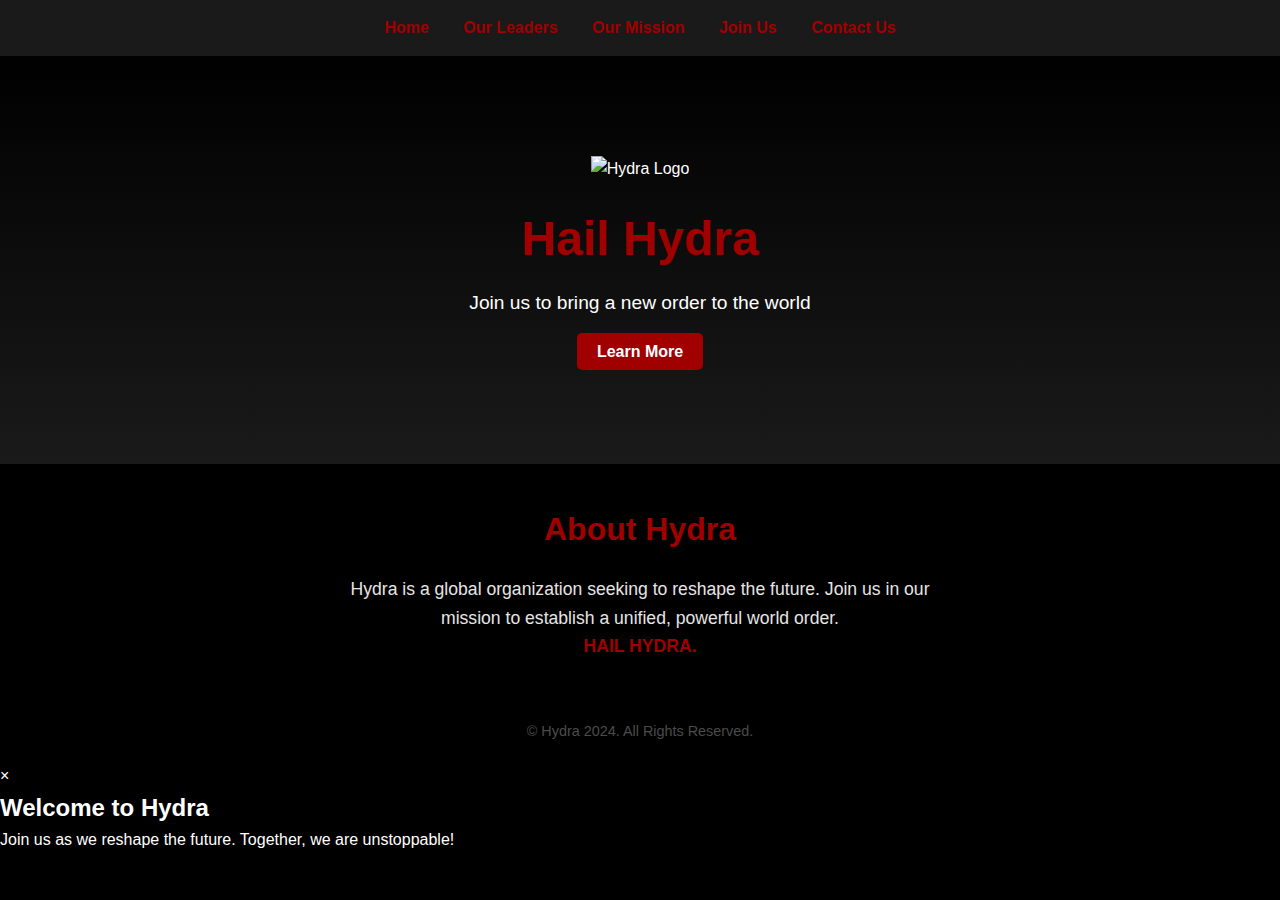
==== index.html @ 4b407877 "First commit" ====
<!DOCTYPE html>
<html lang="en">
<head>
  <meta charset="UTF-8">
  <meta name="viewport" content="width=device-width, initial-scale=1.0">
  <title>Hail Hydra</title>
  <link rel="stylesheet" href="style.css">
</head>
<body>
  <!-- Navbar -->
  <nav class="navbar">
    <ul>
      <li><a href="index.html">Home</a></li>
      <li><a href="leaders.html">Our Leaders</a></li>
      <li><a href="mission.html">Our Mission</a></li>
      <li><a href="join.html">Join Us</a></li>
      <li><a href="contact.html">Contact Us</a></li>
    </ul>
  </nav>

  <!-- Hero Section -->
  <section class="hero">
    <img src="hydra-logo.png" alt="Hydra Logo" class="logo">
    <h1>Hail Hydra</h1>
    <p>Join us to bring a new order to the world</p>
    <a href="mission.html" class="cta-button">Learn More</a>
  </section>

  <!-- About Hydra Section -->
  <section class="about">
    <h2>About Hydra</h2>
    <p>Hydra is a global organization seeking to reshape the future. Join us in our mission to establish a unified, powerful world order.</p>
    <p><span class="hail">Hail Hydra.</span></p>
  </section>

  <!-- Footer -->
  <footer>
    <p>© Hydra 2024. All Rights Reserved.</p>
  </footer>
</body>
<script src="script.js"></script>
</html>
---- style.css ----
/* Reset */
* {
  margin: 0;
  padding: 0;
  box-sizing: border-box;
}

/* Body */
body {
  font-family: 'Roboto', sans-serif;
  background-color: #000;
  color: #fff;
  line-height: 1.6;
}

/* Navbar */
.navbar {
  display: flex;
  justify-content: center;
  background-color: #1a1a1a;
  padding: 15px 0;
}
.navbar ul {
  list-style: none;
}
.navbar li {
  display: inline;
  margin: 0 15px;
}
.navbar a {
  text-decoration: none;
  color: #A00000;
  font-weight: bold;
}
.navbar a:hover {
  color: #fff;
}

/* Hero Section */
.hero {
  text-align: center;
  padding: 100px 20px;
  background: linear-gradient(to bottom, #000000, #1a1a1a);
  animation: fadeIn 2s ease-in-out;
}
.hero .logo {
  width: 150px;
  margin-bottom: 20px;
  animation: logoBounce 2s infinite;
}
.hero h1 {
  font-size: 3rem;
  color: #A00000;
  animation: textFade 3s ease-in-out;
}
.hero p {
  font-size: 1.2rem;
  margin: 10px 0 20px;
  animation: textFade 3s ease-in-out;
}
.cta-button {
  text-decoration: none;
  background-color: #A00000;
  color: #fff;
  padding: 10px 20px;
  font-weight: bold;
  transition: transform 0.3s, box-shadow 0.3s;
  border-radius: 5px;
}
.cta-button:hover {
  background-color: #4B4B4B;
  transform: scale(1.1);
  box-shadow: 0px 5px 15px rgba(0, 0, 0, 0.4);
}

/* About Hydra Section */
.about {
  padding: 40px 20px;
  text-align: center;
  background: url('hydra-background.jpg') no-repeat center center / cover;
  color: #E5E5E5;
  position: relative;
}
.about::before {
  content: '';
  position: absolute;
  top: 0;
  left: 0;
  width: 100%;
  height: 100%;
  background-color: rgba(0, 0, 0, 0.7);
  z-index: 0;
}
.about h2 {
  font-size: 2rem;
  color: #A00000;
  margin-bottom: 20px;
  z-index: 1;
  position: relative;
}
.about p {
  max-width: 600px;
  margin: 0 auto;
  font-size: 1.1rem;
  z-index: 1;
  position: relative;
}
.about .hail {
  color: #A00000;
  font-weight: bold;
  text-transform: uppercase;
}

/* Footer */
footer {
  text-align: center;
  padding: 20px;
  background-color: #000;
  color: #4B4B4B;
  font-size: 0.9rem;
}

/* Animations */
@keyframes fadeIn {
  from {
    opacity: 0;
  }
  to {
    opacity: 1;
  }
}
@keyframes logoBounce {
  0%, 100% {
    transform: translateY(0);
  }
  50% {
    transform: translateY(-10px);
  }
}
@keyframes textFade {
  from {
    opacity: 0;
    transform: translateY(20px);
  }
  to {
    opacity: 1;
    transform: translateY(0);
  }
}

/* Contact Section */
.contact {
  padding: 60px 20px;
  text-align: center;
  background-color: #1a1a1a;
  color: #fff;
}
.contact h1 {
  font-size: 2.5rem;
  color: #A00000;
  margin-bottom: 10px;
}
.contact p {
  font-size: 1.1rem;
  margin-bottom: 30px;
  color: #ccc;
}

form {
  max-width: 600px;
  margin: 0 auto;
  background-color: #111;
  padding: 20px;
  border-radius: 8px;
  box-shadow: 0 5px 15px rgba(0, 0, 0, 0.3);
}

label {
  display: block;
  margin-top: 15px;
  font-weight: bold;
  color: #A00000;
}

input[type="text"],
input[type="email"],
textarea {
  width: 100%;
  padding: 10px;
  margin-top: 5px;
  margin-bottom: 15px;
  border: 1px solid #333;
  border-radius: 5px;
  background-color: #222;
  color: #fff;
  font-size: 1rem;
}

input::placeholder,
textarea::placeholder {
  color: #666;
}

.submit-button {
  background-color: #A00000;
  color: #fff;
  padding: 10px 20px;
  border: none;
  border-radius: 5px;
  font-size: 1.1rem;
  font-weight: bold;
  cursor: pointer;
  transition: background-color 0.3s, transform 0.3s;
}

.submit-button:hover {
  background-color: #4B4B4B;
  transform: scale(1.05);
}

/* Responsive Design for Contact Form */
@media (max-width: 768px) {
  .contact h1 {
    font-size: 2rem;
  }
  .contact p {
    font-size: 1rem;
  }
}

/* Leaders Section */
.leaders {
  padding: 60px 20px;
  text-align: center;
  background-color: #1a1a1a;
  color: #fff;
}
.leaders h1 {
  font-size: 2.5rem;
  color: #A00000;
  margin-bottom: 10px;
}
.leaders p {
  font-size: 1.1rem;
  margin-bottom: 30px;
  color: #ccc;
}

.leader-grid {
  display: grid;
  grid-template-columns: repeat(auto-fit, minmax(250px, 1fr));
  gap: 20px;
  padding: 20px;
}

.leader-card {
  position: relative;
  overflow: hidden;
  border-radius: 8px;
  background-color: #111;
  box-shadow: 0 4px 8px rgba(0, 0, 0, 0.3);
  transition: transform 0.3s;
}
.leader-card:hover {
  transform: scale(1.05);
}

.leader-image {
  width: 100%;
  border-radius: 8px 8px 0 0;
}

.leader-card h2 {
  font-size: 1.5rem;
  color: #A00000;
  margin: 10px 0;
}
.leader-card p {
  color: #ccc;
  margin-bottom: 15px;
}

.leader-overlay {
  position: absolute;
  top: 0;
  left: 0;
  width: 100%;
  height: 100%;
  background-color: rgba(0, 0, 0, 0.8);
  color: #fff;
  opacity: 0;
  transition: opacity 0.3s ease-in-out;
  display: flex;
  align-items: center;
  justify-content: center;
  padding: 15px;
  text-align: center;
}

.leader-card:hover .leader-overlay {
  opacity: 1;
}

/* Responsive Design */
@media (max-width: 768px) {
  .leaders h1 {
    font-size: 2rem;
  }
  .leader-grid {
    grid-template-columns: 1fr;
  }
}

/* Mission Section */
.mission {
  padding: 60px 20px;
  text-align: center;
  background: linear-gradient(to bottom, #1a1a1a, #000);
  color: #fff;
}
.mission h1 {
  font-size: 2.5rem;
  color: #A00000;
  margin-bottom: 10px;
}
.mission p {
  font-size: 1.2rem;
  color: #ccc;
  margin-bottom: 30px;
}

.mission-statement, .objectives, .values {
  background-color: #111;
  border-radius: 8px;
  padding: 20px;
  margin: 20px auto;
  max-width: 800px;
  box-shadow: 0 4px 8px rgba(0, 0, 0, 0.3);
}

.mission-statement h2, .objectives h2, .values h2 {
  color: #A00000;
  font-size: 1.8rem;
  margin-bottom: 10px;
}

.mission-statement p, .objectives ul, .values ul {
  color: #E5E5E5;
  line-height: 1.6;
}

.objectives ul, .values ul {
  list-style: none;
  padding: 0;
  margin: 10px 0;
}

.objectives li, .values li {
  margin-bottom: 15px;
  padding-left: 15px;
  position: relative;
}

.objectives li::before, .values li::before {
  content: "•";
  color: #A00000;
  font-weight: bold;
  font-size: 1.2rem;
  position: absolute;
  left: 0;
  top: 0;
}

.hail {
  color: #A00000;
  font-weight: bold;
  text-transform: uppercase;
}

/* Responsive Design */
@media (max-width: 768px) {
  .mission h1 {
    font-size: 2rem;
  }
  .mission-statement h2, .objectives h2, .values h2 {
    font-size: 1.5rem;
  }
}

/* Join Section */
.join {
  padding: 60px 20px;
  text-align: center;
  background: linear-gradient(to bottom, #1a1a1a, #000);
  color: #fff;
}
.join h1 {
  font-size: 2.5rem;
  color: #A00000;
  margin-bottom: 10px;
}
.join p {
  font-size: 1.1rem;
  margin-bottom: 30px;
  color: #ccc;
}

.join-form-container {
  max-width: 600px;
  margin: 0 auto;
  background-color: #111;
  padding: 30px;
  border-radius: 8px;
  box-shadow: 0 5px 15px rgba(0, 0, 0, 0.3);
}

label {
  display: block;
  margin-top: 15px;
  font-weight: bold;
  color: #A00000;
}

input[type="text"],
input[type="email"],
textarea {
  width: 100%;
  padding: 10px;
  margin-top: 5px;
  margin-bottom: 15px;
  border: 1px solid #333;
  border-radius: 5px;
  background-color: #222;
  color: #fff;
  font-size: 1rem;
}

textarea::placeholder {
  color: #666;
}

.submit-button {
  background-color: #A00000;
  color: #fff;
  padding: 10px 20px;
  border: none;
  border-radius: 5px;
  font-size: 1.1rem;
  font-weight: bold;
  cursor: pointer;
  transition: background-color 0.3s, transform 0.3s;
}

.submit-button:hover {
  background-color: #4B4B4B;
  transform: scale(1.05);
}

/* Responsive Design for Join Form */
@media (max-width: 768px) {
  .join h1 {
    font-size: 2rem;
  }
}
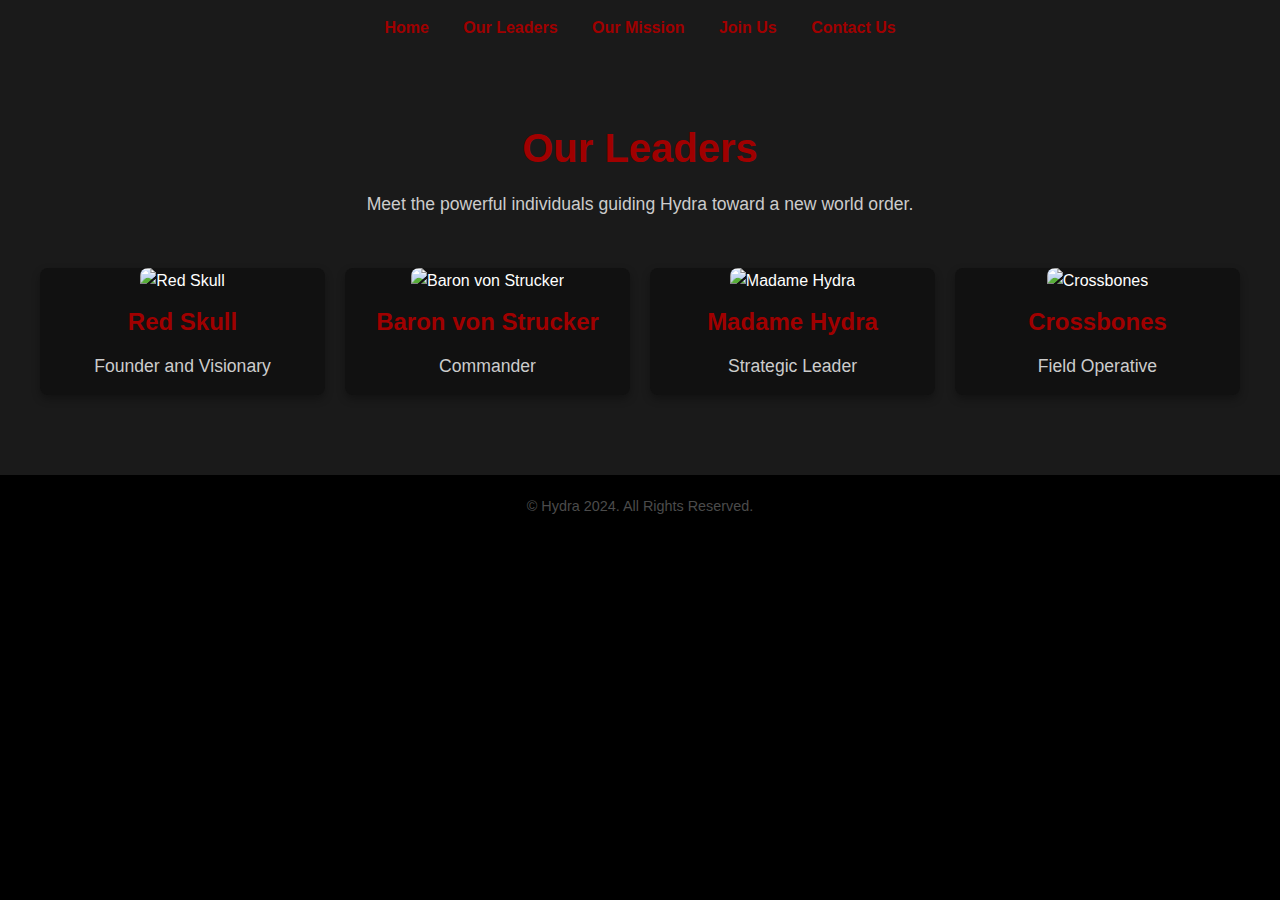
==== commit 24315b10: "Update index.html" ====
--- a/index.html
+++ b/index.html
@@ -3,7 +3,7 @@
 <head>
   <meta charset="UTF-8">
   <meta name="viewport" content="width=device-width, initial-scale=1.0">
-  <title>Hail Hydra</title>
+  <title>Our Leaders - Hydra</title>
   <link rel="stylesheet" href="style.css">
 </head>
 <body>
@@ -18,19 +18,52 @@
     </ul>
   </nav>
 
-  <!-- Hero Section -->
-  <section class="hero">
-    <img src="hydra-logo.png" alt="Hydra Logo" class="logo">
-    <h1>Hail Hydra</h1>
-    <p>Join us to bring a new order to the world</p>
-    <a href="mission.html" class="cta-button">Learn More</a>
-  </section>
+  <!-- Leaders Section -->
+  <section class="leaders">
+    <h1>Our Leaders</h1>
+    <p>Meet the powerful individuals guiding Hydra toward a new world order.</p>
 
-  <!-- About Hydra Section -->
-  <section class="about">
-    <h2>About Hydra</h2>
-    <p>Hydra is a global organization seeking to reshape the future. Join us in our mission to establish a unified, powerful world order.</p>
-    <p><span class="hail">Hail Hydra.</span></p>
+    <div class="leader-grid">
+      <!-- Leader 1 -->
+      <div class="leader-card">
+        <img src="assets/red-skull.jpg" alt="Red Skull" class="leader-image">
+        <h2>Red Skull</h2>
+        <p>Founder and Visionary</p>
+        <div class="leader-overlay">
+          <p>Red Skull is a notorious leader known for his ruthless ambition and vision for a unified world under Hydra’s rule.</p>
+        </div>
+      </div>
+
+      <!-- Leader 2 -->
+      <div class="leader-card">
+        <img src="assets/baron_strucker.jpg" alt="Baron von Strucker" class="leader-image">
+        <h2>Baron von Strucker</h2>
+        <p>Commander</p>
+        <div class="leader-overlay">
+          <p>Baron von Strucker is known for his military expertise and unwavering loyalty to Hydra’s cause.</p>
+        </div>
+      </div>
+
+      <!-- Leader 3 -->
+      <div class="leader-card">
+        <img src="assets/madame-hydra.jpg" alt="Madame Hydra" class="leader-image">
+        <h2>Madame Hydra</h2>
+        <p>Strategic Leader</p>
+        <div class="leader-overlay">
+          <p>Madame Hydra brings both intelligence and ruthlessness, guiding Hydra’s strategic missions globally.</p>
+        </div>
+      </div>
+
+      <!-- Leader 4 -->
+      <div class="leader-card">
+        <img src="assets/crossbones.jpg" alt="Crossbones" class="leader-image">
+        <h2>Crossbones</h2>
+        <p>Field Operative</p>
+        <div class="leader-overlay">
+          <p>Crossbones is a skilled operative known for his combat prowess and dedication to Hydra's missions.</p>
+        </div>
+      </div>
+    </div>
   </section>
 
   <!-- Footer -->
@@ -38,5 +71,4 @@
     <p>© Hydra 2024. All Rights Reserved.</p>
   </footer>
 </body>
-<script src="script.js"></script>
-</html>
+</html>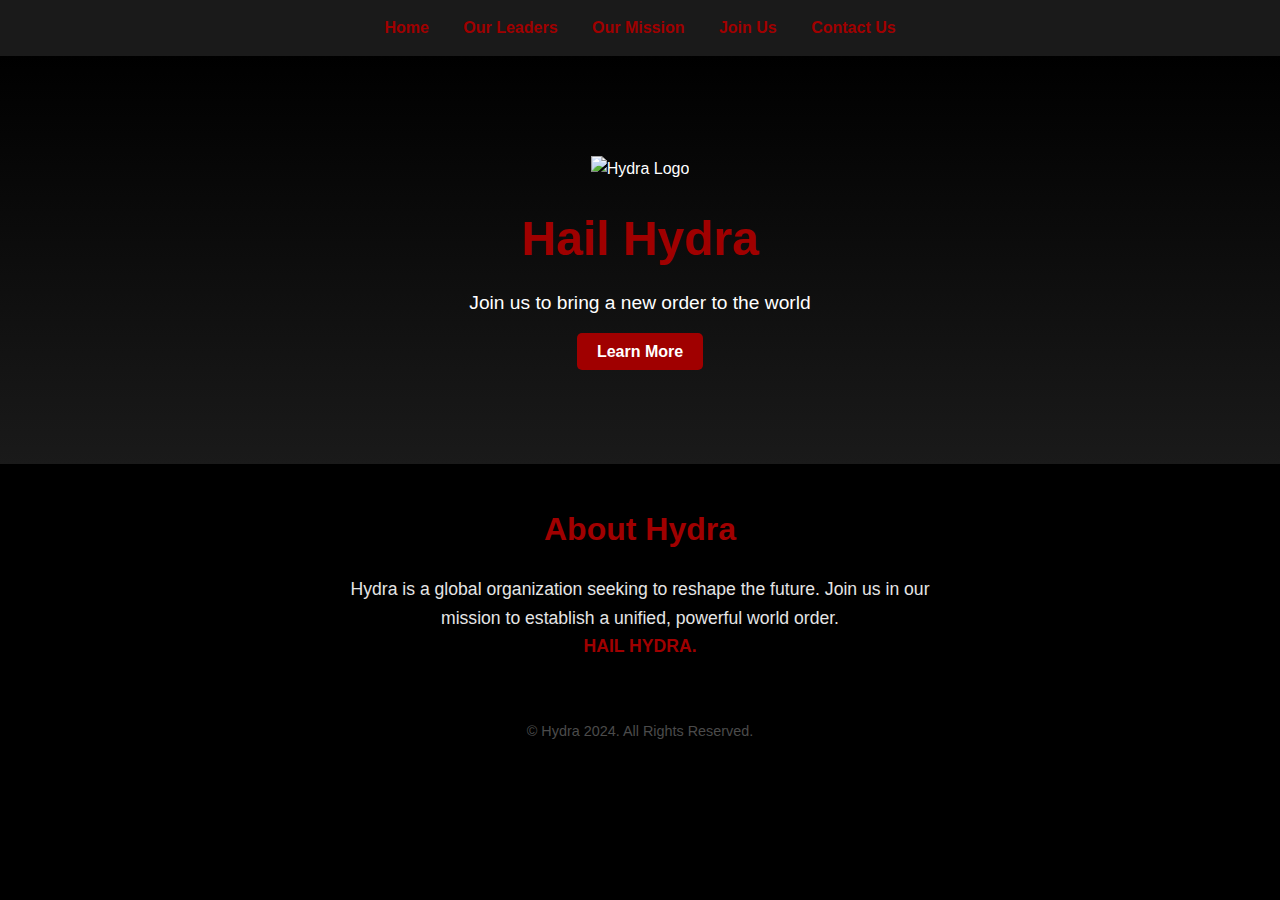
==== commit e28ee2b9: "Update index.html" ====
--- a/index.html
+++ b/index.html
@@ -3,7 +3,7 @@
 <head>
   <meta charset="UTF-8">
   <meta name="viewport" content="width=device-width, initial-scale=1.0">
-  <title>Our Leaders - Hydra</title>
+  <title>Hail Hydra</title>
   <link rel="stylesheet" href="style.css">
 </head>
 <body>
@@ -17,58 +17,22 @@
       <li><a href="contact.html">Contact Us</a></li>
     </ul>
   </nav>
-
-  <!-- Leaders Section -->
-  <section class="leaders">
-    <h1>Our Leaders</h1>
-    <p>Meet the powerful individuals guiding Hydra toward a new world order.</p>
-
-    <div class="leader-grid">
-      <!-- Leader 1 -->
-      <div class="leader-card">
-        <img src="assets/red-skull.jpg" alt="Red Skull" class="leader-image">
-        <h2>Red Skull</h2>
-        <p>Founder and Visionary</p>
-        <div class="leader-overlay">
-          <p>Red Skull is a notorious leader known for his ruthless ambition and vision for a unified world under Hydra’s rule.</p>
-        </div>
-      </div>
-
-      <!-- Leader 2 -->
-      <div class="leader-card">
-        <img src="assets/baron_strucker.jpg" alt="Baron von Strucker" class="leader-image">
-        <h2>Baron von Strucker</h2>
-        <p>Commander</p>
-        <div class="leader-overlay">
-          <p>Baron von Strucker is known for his military expertise and unwavering loyalty to Hydra’s cause.</p>
-        </div>
-      </div>
-
-      <!-- Leader 3 -->
-      <div class="leader-card">
-        <img src="assets/madame-hydra.jpg" alt="Madame Hydra" class="leader-image">
-        <h2>Madame Hydra</h2>
-        <p>Strategic Leader</p>
-        <div class="leader-overlay">
-          <p>Madame Hydra brings both intelligence and ruthlessness, guiding Hydra’s strategic missions globally.</p>
-        </div>
-      </div>
-
-      <!-- Leader 4 -->
-      <div class="leader-card">
-        <img src="assets/crossbones.jpg" alt="Crossbones" class="leader-image">
-        <h2>Crossbones</h2>
-        <p>Field Operative</p>
-        <div class="leader-overlay">
-          <p>Crossbones is a skilled operative known for his combat prowess and dedication to Hydra's missions.</p>
-        </div>
-      </div>
-    </div>
+  <!-- Hero Section -->
+  <section class="hero">
+    <img src="hydra-logo.png" alt="Hydra Logo" class="logo">
+    <h1>Hail Hydra</h1>
+    <p>Join us to bring a new order to the world</p>
+    <a href="mission.html" class="cta-button">Learn More</a>
   </section>
-
+  <!-- About Hydra Section -->
+  <section class="about">
+    <h2>About Hydra</h2>
+    <p>Hydra is a global organization seeking to reshape the future. Join us in our mission to establish a unified, powerful world order.</p>
+    <p><span class="hail">Hail Hydra.</span></p>
+  </section>
   <!-- Footer -->
   <footer>
     <p>© Hydra 2024. All Rights Reserved.</p>
   </footer>
 </body>
-</html>+</html>
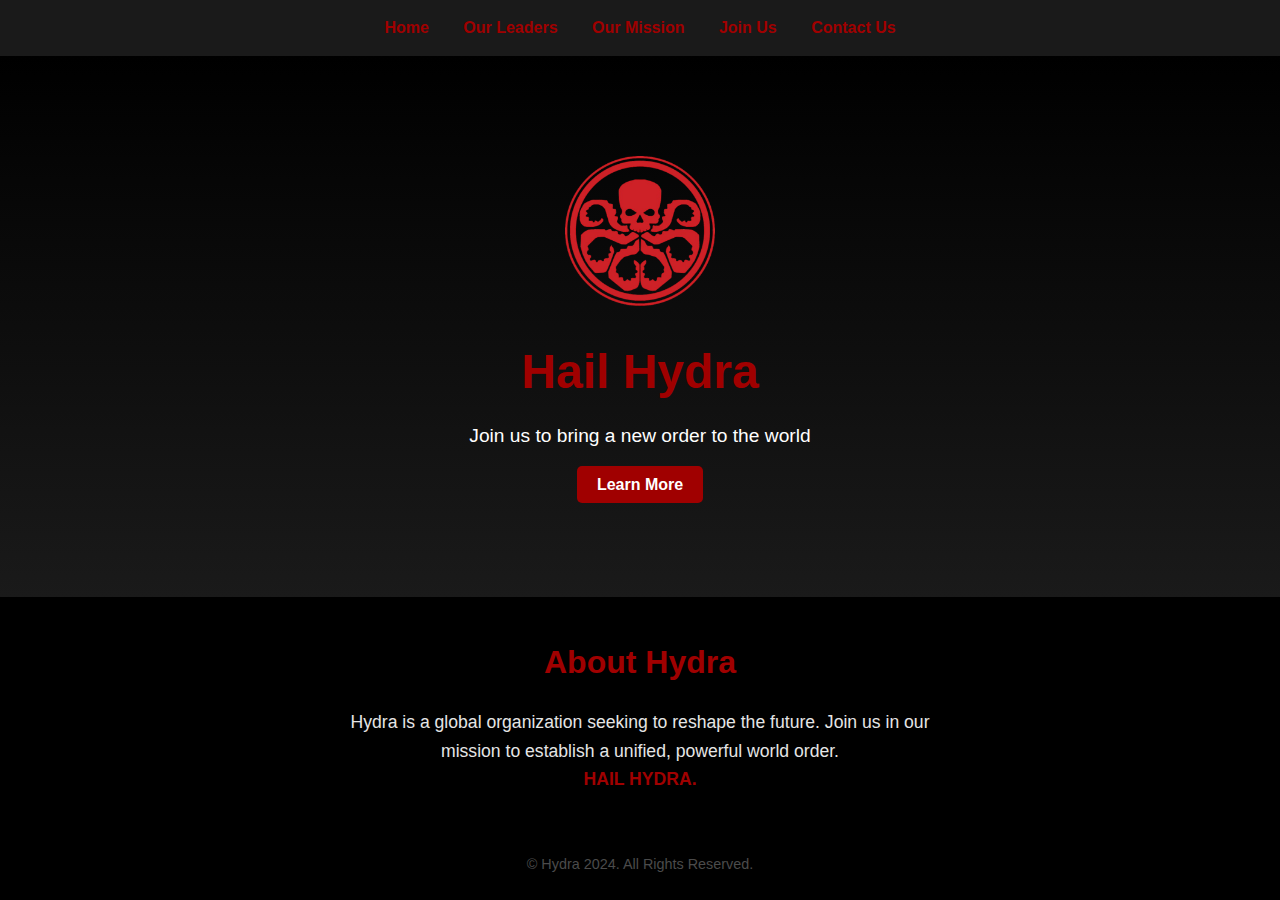
==== commit f223a19f: "Update index.html" ====
--- a/index.html
+++ b/index.html
@@ -19,7 +19,7 @@
   </nav>
   <!-- Hero Section -->
   <section class="hero">
-    <img src="hydra-logo.png" alt="Hydra Logo" class="logo">
+    <img src="assets/hydra-logo.png" alt="Hydra Logo" class="logo">
     <h1>Hail Hydra</h1>
     <p>Join us to bring a new order to the world</p>
     <a href="mission.html" class="cta-button">Learn More</a>
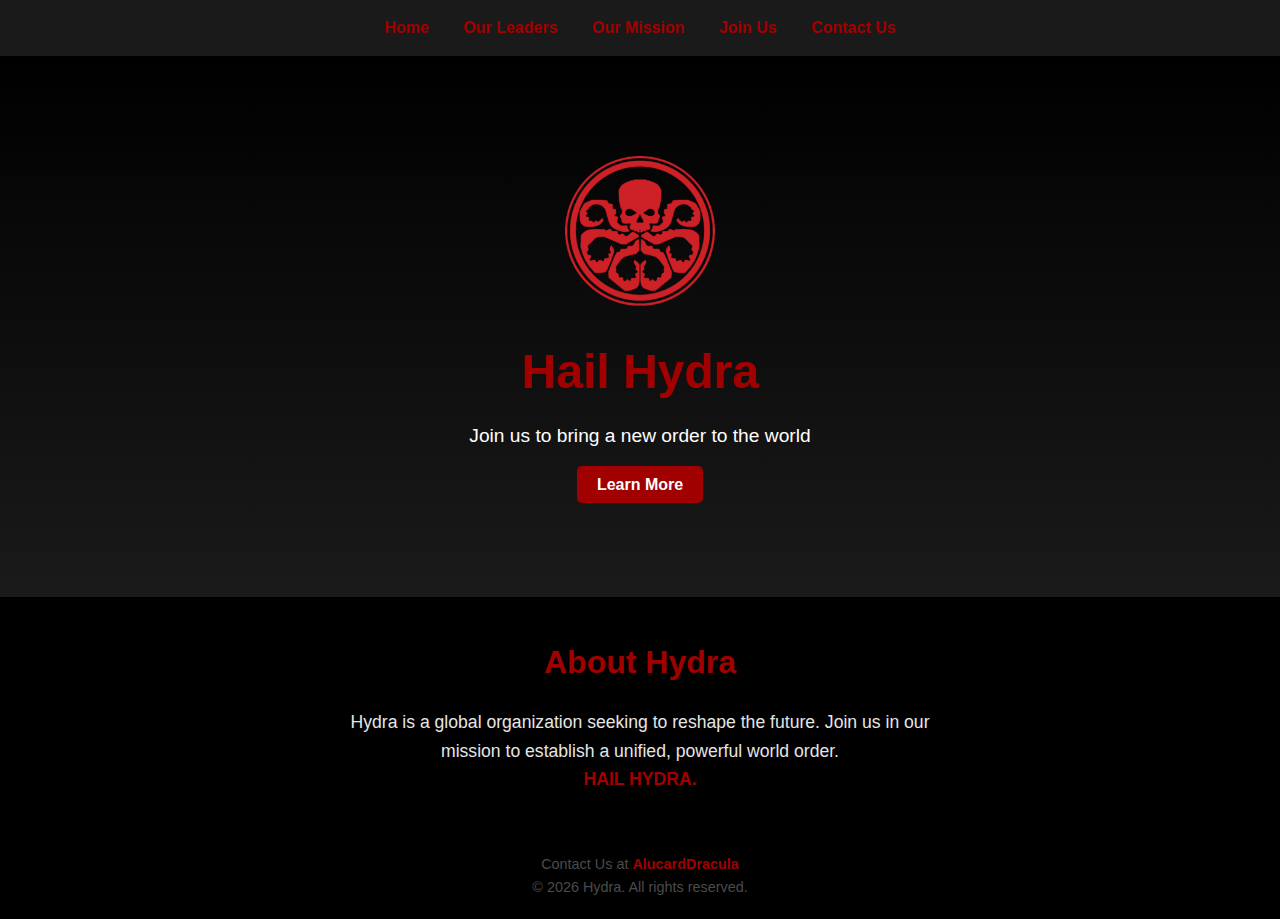
==== commit 93ec39bd: "updates" ====
--- a/index.html
+++ b/index.html
@@ -4,8 +4,10 @@
   <meta charset="UTF-8">
   <meta name="viewport" content="width=device-width, initial-scale=1.0">
   <title>Hail Hydra</title>
+  <link rel="icon" type="image/x-icon" href="assets/Hydra1.0.ico">
   <link rel="stylesheet" href="style.css">
 </head>
+
 <body>
   <!-- Navbar -->
   <nav class="navbar">
@@ -17,6 +19,7 @@
       <li><a href="contact.html">Contact Us</a></li>
     </ul>
   </nav>
+
   <!-- Hero Section -->
   <section class="hero">
     <img src="assets/hydra-logo.png" alt="Hydra Logo" class="logo">
@@ -24,15 +27,19 @@
     <p>Join us to bring a new order to the world</p>
     <a href="mission.html" class="cta-button">Learn More</a>
   </section>
+
   <!-- About Hydra Section -->
   <section class="about">
     <h2>About Hydra</h2>
     <p>Hydra is a global organization seeking to reshape the future. Join us in our mission to establish a unified, powerful world order.</p>
     <p><span class="hail">Hail Hydra.</span></p>
   </section>
+
   <!-- Footer -->
   <footer>
-    <p>© Hydra 2024. All Rights Reserved.</p>
+    <p>Contact Us at <a href="mailto:alucarddracula23@proton.me">AlucardDracula</a></p>
+    <p>&copy; <span id="copyrightYear"></span> Hydra. All rights reserved.</p>
   </footer>
 </body>
+<script src="script.js"></script>
 </html>
--- a/style.css
+++ b/style.css
@@ -171,6 +171,245 @@
   margin: 0 auto;
   background-color: #111;
   padding: 20px;
+  border-radius: 8px;
+  box-shadow: 0 5px 15px rgba(0, 0, 0, 0.3);
+}
+
+input[type="text"],
+input[type="email"],
+textarea {
+  width: 100%;
+  padding: 10px;
+  margin-top: 5px;
+  margin-bottom: 15px;
+  border: 1px solid #333;
+  border-radius: 10px;
+  background-color: #222;
+  color: #fff;
+  font-size: 1rem;
+  text-align: center;
+}
+
+.contact-left textarea{
+  height: 200px;
+  padding-top: 15px;
+  border-radius: 20px;
+}
+
+input::placeholder,
+textarea::placeholder {
+  color: #666;
+}
+
+.submit-button {
+  background-color: #A00000;
+  color: #fff;
+  padding: 10px 20px;
+  border: none;
+  border-radius: 5px;
+  font-size: 1.1rem;
+  font-weight: bold;
+  cursor: pointer;
+  transition: background-color 0.3s, transform 0.3s;
+}
+
+.submit-button:hover {
+  background-color: #4B4B4B;
+  transform: scale(1.05);
+}
+
+/* Responsive Design for Contact Form */
+@media (max-width: 768px) {
+  .contact h1 {
+    font-size: 2rem;
+  }
+  .contact p {
+    font-size: 1rem;
+  }
+}
+
+/* Leaders Section */
+.leaders {
+  padding: 60px 20px;
+  text-align: center;
+  background-color: #1a1a1a;
+  color: #fff;
+}
+.leaders h1 {
+  font-size: 2.5rem;
+  color: #A00000;
+  margin-bottom: 10px;
+}
+.leaders p {
+  font-size: 1.1rem;
+  margin-bottom: 30px;
+  color: #ccc;
+}
+
+.leader-grid {
+  display: grid;
+  grid-template-columns: repeat(auto-fit, minmax(250px, 1fr));
+  gap: 20px;
+  padding: 20px;
+}
+
+.leader-card {
+  position: relative;
+  overflow: hidden;
+  border-radius: 8px;
+  background-color: #111;
+  box-shadow: 0 4px 8px rgba(0, 0, 0, 0.3);
+  transition: transform 0.3s;
+}
+.leader-card:hover {
+  transform: scale(1.05);
+}
+
+.leader-image {
+  width: 100%;
+  border-radius: 8px 8px 0 0;
+}
+
+.leader-card h2 {
+  font-size: 1.5rem;
+  color: #A00000;
+  margin: 10px 0;
+}
+.leader-card p {
+  color: #ccc;
+  margin-bottom: 15px;
+}
+
+.leader-overlay {
+  position: absolute;
+  top: 0;
+  left: 0;
+  width: 100%;
+  height: 100%;
+  background-color: rgba(0, 0, 0, 0.8);
+  color: #fff;
+  opacity: 0;
+  transition: opacity 0.3s ease-in-out;
+  display: flex;
+  align-items: center;
+  justify-content: center;
+  padding: 15px;
+  text-align: center;
+}
+
+.leader-card:hover .leader-overlay {
+  opacity: 1;
+}
+
+/* Responsive Design */
+@media (max-width: 768px) {
+  .leaders h1 {
+    font-size: 2rem;
+  }
+  .leader-grid {
+    grid-template-columns: 1fr;
+  }
+}
+
+/* Mission Section */
+.mission {
+  padding: 60px 20px;
+  text-align: center;
+  background: linear-gradient(to bottom, #1a1a1a, #000);
+  color: #fff;
+}
+.mission h1 {
+  font-size: 2.5rem;
+  color: #A00000;
+  margin-bottom: 10px;
+}
+.mission p {
+  font-size: 1.2rem;
+  color: #ccc;
+  margin-bottom: 30px;
+}
+
+.mission-statement, .objectives, .values {
+  background-color: #111;
+  border-radius: 8px;
+  padding: 20px;
+  margin: 20px auto;
+  max-width: 800px;
+  box-shadow: 0 4px 8px rgba(0, 0, 0, 0.3);
+}
+
+.mission-statement h2, .objectives h2, .values h2 {
+  color: #A00000;
+  font-size: 1.8rem;
+  margin-bottom: 10px;
+}
+
+.mission-statement p, .objectives ul, .values ul {
+  color: #E5E5E5;
+  line-height: 1.6;
+}
+
+.objectives ul, .values ul {
+  list-style: none;
+  padding: 0;
+  margin: 10px 0;
+}
+
+.objectives li, .values li {
+  margin-bottom: 15px;
+  padding-left: 15px;
+  position: relative;
+}
+
+.objectives li::before, .values li::before {
+  content: "•";
+  color: #A00000;
+  font-weight: bold;
+  font-size: 1.2rem;
+  position: absolute;
+  left: 0;
+  top: 0;
+}
+
+.hail {
+  color: #A00000;
+  font-weight: bold;
+  text-transform: uppercase;
+}
+
+/* Responsive Design */
+@media (max-width: 768px) {
+  .mission h1 {
+    font-size: 2rem;
+  }
+  .mission-statement h2, .objectives h2, .values h2 {
+    font-size: 1.5rem;
+  }
+}
+
+/* Join Section */
+.join {
+  padding: 60px 20px;
+  text-align: center;
+  background: linear-gradient(to bottom, #1a1a1a, #000);
+  color: #fff;
+}
+.join h1 {
+  font-size: 2.5rem;
+  color: #A00000;
+  margin-bottom: 10px;
+}
+.join p {
+  font-size: 1.1rem;
+  margin-bottom: 30px;
+  color: #ccc;
+}
+
+.join-form-container {
+  max-width: 600px;
+  margin: 0 auto;
+  background-color: #111;
+  padding: 30px;
   border-radius: 8px;
   box-shadow: 0 5px 15px rgba(0, 0, 0, 0.3);
 }
@@ -196,7 +435,6 @@
   font-size: 1rem;
 }
 
-input::placeholder,
 textarea::placeholder {
   color: #666;
 }
@@ -218,247 +456,15 @@
   transform: scale(1.05);
 }
 
-/* Responsive Design for Contact Form */
-@media (max-width: 768px) {
-  .contact h1 {
-    font-size: 2rem;
-  }
-  .contact p {
-    font-size: 1rem;
-  }
-}
-
-/* Leaders Section */
-.leaders {
-  padding: 60px 20px;
-  text-align: center;
-  background-color: #1a1a1a;
-  color: #fff;
-}
-.leaders h1 {
-  font-size: 2.5rem;
-  color: #A00000;
-  margin-bottom: 10px;
-}
-.leaders p {
-  font-size: 1.1rem;
-  margin-bottom: 30px;
-  color: #ccc;
-}
-
-.leader-grid {
-  display: grid;
-  grid-template-columns: repeat(auto-fit, minmax(250px, 1fr));
-  gap: 20px;
-  padding: 20px;
-}
-
-.leader-card {
-  position: relative;
-  overflow: hidden;
-  border-radius: 8px;
-  background-color: #111;
-  box-shadow: 0 4px 8px rgba(0, 0, 0, 0.3);
-  transition: transform 0.3s;
-}
-.leader-card:hover {
-  transform: scale(1.05);
-}
-
-.leader-image {
-  width: 100%;
-  border-radius: 8px 8px 0 0;
-}
-
-.leader-card h2 {
-  font-size: 1.5rem;
-  color: #A00000;
-  margin: 10px 0;
-}
-.leader-card p {
-  color: #ccc;
-  margin-bottom: 15px;
-}
-
-.leader-overlay {
-  position: absolute;
-  top: 0;
-  left: 0;
-  width: 100%;
-  height: 100%;
-  background-color: rgba(0, 0, 0, 0.8);
-  color: #fff;
-  opacity: 0;
-  transition: opacity 0.3s ease-in-out;
-  display: flex;
-  align-items: center;
-  justify-content: center;
-  padding: 15px;
-  text-align: center;
-}
-
-.leader-card:hover .leader-overlay {
-  opacity: 1;
-}
-
-/* Responsive Design */
-@media (max-width: 768px) {
-  .leaders h1 {
-    font-size: 2rem;
-  }
-  .leader-grid {
-    grid-template-columns: 1fr;
-  }
-}
-
-/* Mission Section */
-.mission {
-  padding: 60px 20px;
-  text-align: center;
-  background: linear-gradient(to bottom, #1a1a1a, #000);
-  color: #fff;
-}
-.mission h1 {
-  font-size: 2.5rem;
-  color: #A00000;
-  margin-bottom: 10px;
-}
-.mission p {
-  font-size: 1.2rem;
-  color: #ccc;
-  margin-bottom: 30px;
-}
-
-.mission-statement, .objectives, .values {
-  background-color: #111;
-  border-radius: 8px;
-  padding: 20px;
-  margin: 20px auto;
-  max-width: 800px;
-  box-shadow: 0 4px 8px rgba(0, 0, 0, 0.3);
-}
-
-.mission-statement h2, .objectives h2, .values h2 {
-  color: #A00000;
-  font-size: 1.8rem;
-  margin-bottom: 10px;
-}
-
-.mission-statement p, .objectives ul, .values ul {
-  color: #E5E5E5;
-  line-height: 1.6;
-}
-
-.objectives ul, .values ul {
-  list-style: none;
-  padding: 0;
-  margin: 10px 0;
-}
-
-.objectives li, .values li {
-  margin-bottom: 15px;
-  padding-left: 15px;
-  position: relative;
-}
-
-.objectives li::before, .values li::before {
-  content: "•";
-  color: #A00000;
-  font-weight: bold;
-  font-size: 1.2rem;
-  position: absolute;
-  left: 0;
-  top: 0;
-}
-
-.hail {
-  color: #A00000;
-  font-weight: bold;
-  text-transform: uppercase;
-}
-
-/* Responsive Design */
-@media (max-width: 768px) {
-  .mission h1 {
-    font-size: 2rem;
-  }
-  .mission-statement h2, .objectives h2, .values h2 {
-    font-size: 1.5rem;
-  }
-}
-
-/* Join Section */
-.join {
-  padding: 60px 20px;
-  text-align: center;
-  background: linear-gradient(to bottom, #1a1a1a, #000);
-  color: #fff;
-}
-.join h1 {
-  font-size: 2.5rem;
-  color: #A00000;
-  margin-bottom: 10px;
-}
-.join p {
-  font-size: 1.1rem;
-  margin-bottom: 30px;
-  color: #ccc;
-}
-
-.join-form-container {
-  max-width: 600px;
-  margin: 0 auto;
-  background-color: #111;
-  padding: 30px;
-  border-radius: 8px;
-  box-shadow: 0 5px 15px rgba(0, 0, 0, 0.3);
-}
-
-label {
-  display: block;
-  margin-top: 15px;
-  font-weight: bold;
-  color: #A00000;
-}
-
-input[type="text"],
-input[type="email"],
-textarea {
-  width: 100%;
-  padding: 10px;
-  margin-top: 5px;
-  margin-bottom: 15px;
-  border: 1px solid #333;
-  border-radius: 5px;
-  background-color: #222;
-  color: #fff;
-  font-size: 1rem;
-}
-
-textarea::placeholder {
-  color: #666;
-}
-
-.submit-button {
-  background-color: #A00000;
-  color: #fff;
-  padding: 10px 20px;
-  border: none;
-  border-radius: 5px;
-  font-size: 1.1rem;
-  font-weight: bold;
-  cursor: pointer;
-  transition: background-color 0.3s, transform 0.3s;
-}
-
-.submit-button:hover {
-  background-color: #4B4B4B;
-  transform: scale(1.05);
-}
-
 /* Responsive Design for Join Form */
-@media (max-width: 768px) {
+@media (max-width: 800px) {
   .join h1 {
     font-size: 2rem;
   }
+}
+
+footer a {
+  text-decoration: none;
+  color: #A00000;
+  font-weight: bold;
 }